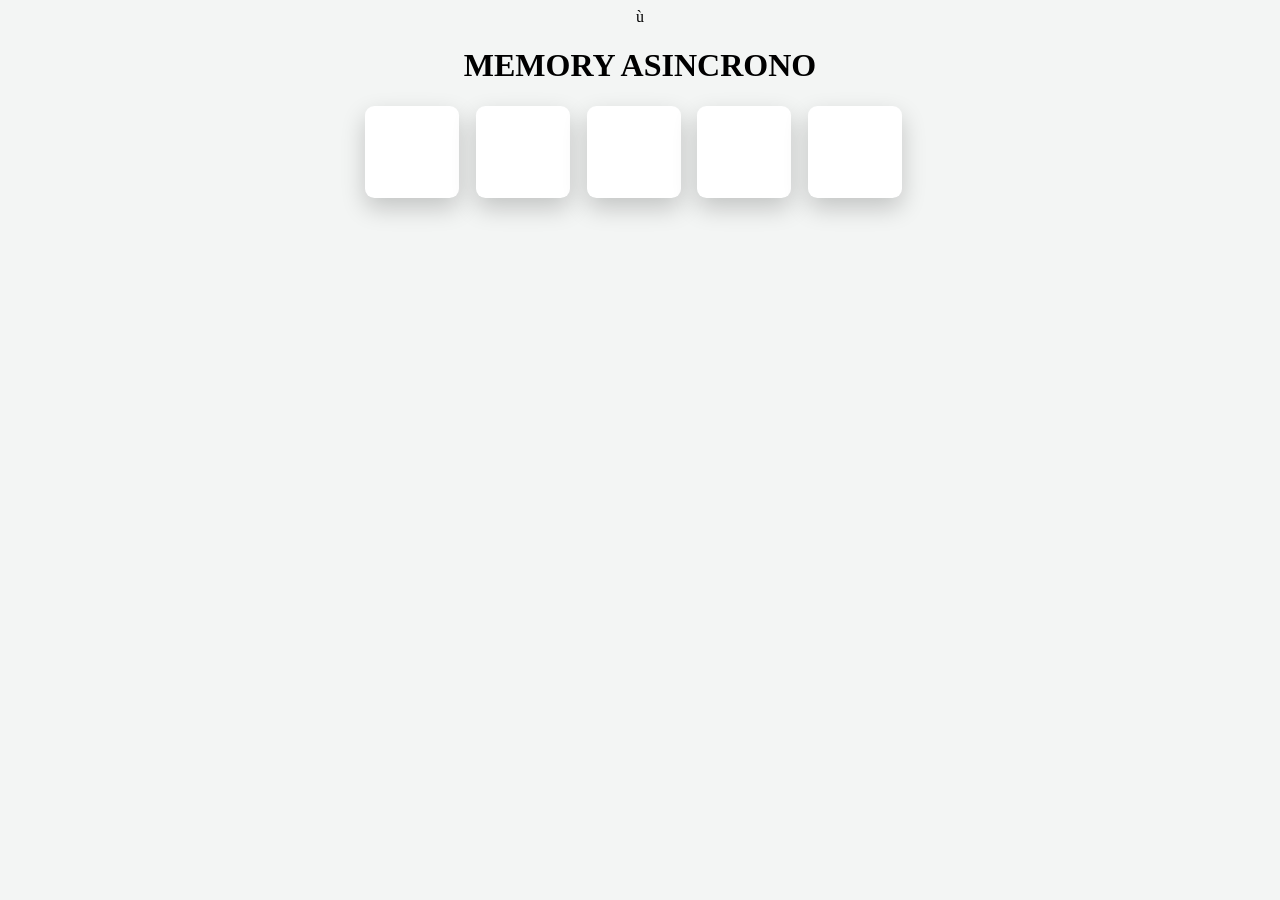
==== main.html @ 7acb87b8 "gioco iniziale completato: verifica di vittoria, Inserimento parola..." ====
<!DOCTYPE html>
<html lang="en">

<head>
    <meta charset="UTF-8">
    <meta name="viewport" content="width=device-width, initial-scale=1.0">
    <title>Document</title>ù
    <link rel="stylesheet" href="style.css">
</head>

<body>
    <h1>MEMORY ASINCRONO</h1>
    <div class="riga">
        <input type="text" maxlength="1" class="cella">
        <input type="text" maxlength="1" class="cella">
        <input type="text" maxlength="1" class="cella">
        <input type="text" maxlength="1" class="cella">
        <input type="text" maxlength="1" class="cella">
    </div>
    <script src="script.js"></script>
</body>

</html>
---- style.css ----
html{
    font-family: 'Times New Roman', Times, serif;
}

.cella{
    height: 10vh;
    width: 10vh;
    text-align: center;
    font-size: 45px;
    border-radius: 10%;
    border: 0;
    margin-right: 1vw;
    box-shadow: 0 10px 25px rgba(0, 0, 0, 0.2);
}

body{
    background-color: rgb(243, 245, 244);
    text-align: center;    
}
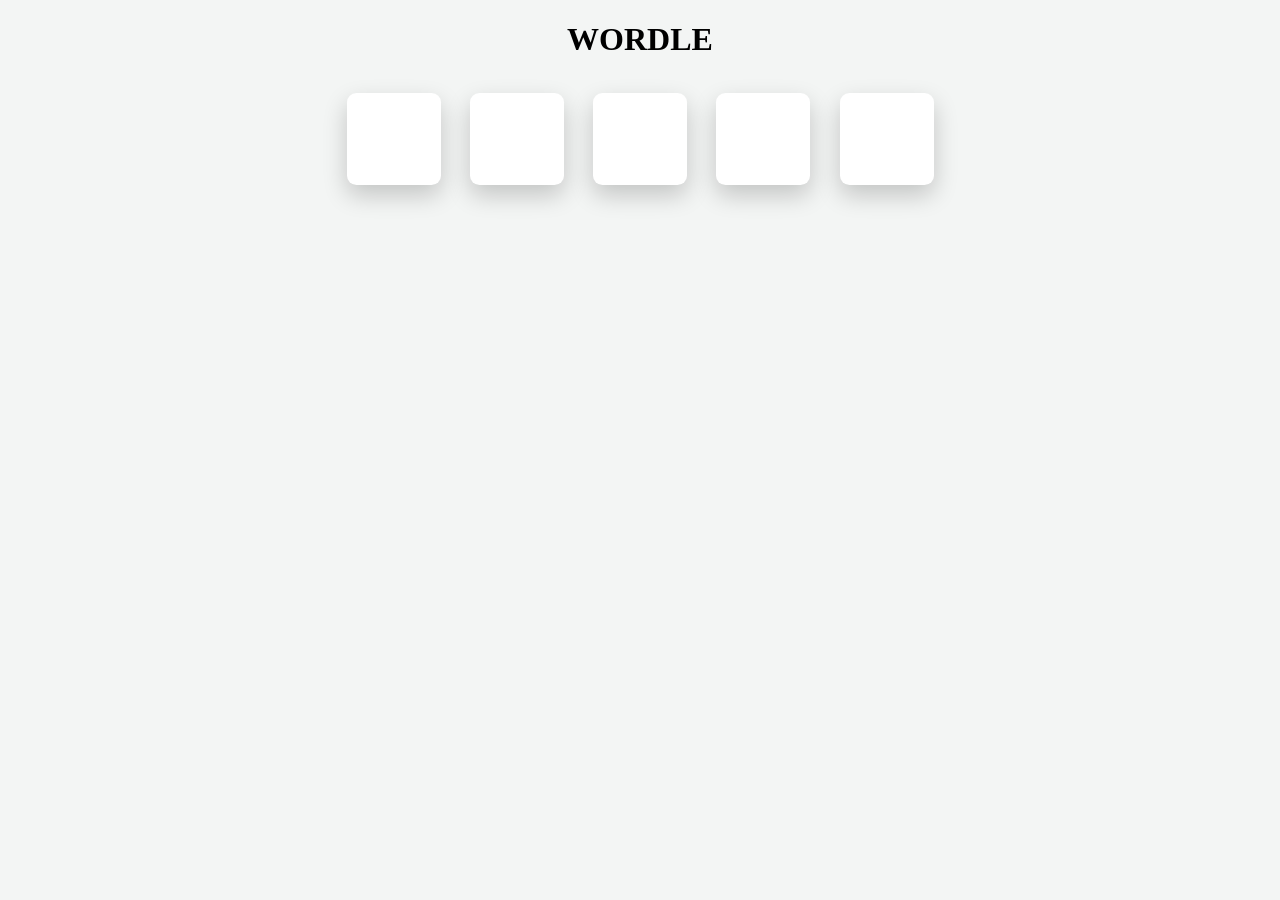
==== commit ac6c150f: "funzionamento basilare quasi terminato" ====
--- a/main.html
+++ b/main.html
@@ -4,18 +4,20 @@
 <head>
     <meta charset="UTF-8">
     <meta name="viewport" content="width=device-width, initial-scale=1.0">
-    <title>Document</title>ù
+    <title>Document</title>
     <link rel="stylesheet" href="style.css">
 </head>
 
 <body>
-    <h1>MEMORY ASINCRONO</h1>
-    <div class="riga">
-        <input type="text" maxlength="1" class="cella">
-        <input type="text" maxlength="1" class="cella">
-        <input type="text" maxlength="1" class="cella">
-        <input type="text" maxlength="1" class="cella">
-        <input type="text" maxlength="1" class="cella">
+    <h1>WORDLE</h1>
+    <div id="griglia">
+        <div class="riga">
+            <input type="text" maxlength="1" id="cella0" class="cella">
+            <input type="text" maxlength="1" id="cella0" class="cella">
+            <input type="text" maxlength="1" id="cella0" class="cella">
+            <input type="text" maxlength="1" id="cella0" class="cella">
+            <input type="text" maxlength="1" id="cella0" class="cella">
+        </div>
     </div>
     <script src="script.js"></script>
 </body>
--- a/style.css
+++ b/style.css
@@ -2,18 +2,42 @@
     font-family: 'Times New Roman', Times, serif;
 }
 
-.cella{
+.cella {
     height: 10vh;
     width: 10vh;
     text-align: center;
     font-size: 45px;
     border-radius: 10%;
     border: 0;
-    margin-right: 1vw;
+    margin: 1%;
     box-shadow: 0 10px 25px rgba(0, 0, 0, 0.2);
 }
 
 body{
     background-color: rgb(243, 245, 244);
     text-align: center;    
+}
+
+.classeGialla{
+     height: 10vh;
+    width: 10vh;
+    text-align: center;
+    font-size: 45px;
+    border-radius: 10%;
+    border: 0;
+    margin: 1%;
+    box-shadow: 0 10px 25px rgba(0, 0, 0, 0.2);
+    background-color: rgb(243, 243, 146);
+}
+
+.classeVerde{
+     height: 10vh;
+    width: 10vh;
+    text-align: center;
+    font-size: 45px;
+    border-radius: 10%;
+    border: 0;
+    margin: 1%;
+    box-shadow: 0 10px 25px rgba(0, 0, 0, 0.2);
+    background-color: rgb(144, 218, 144);
 }
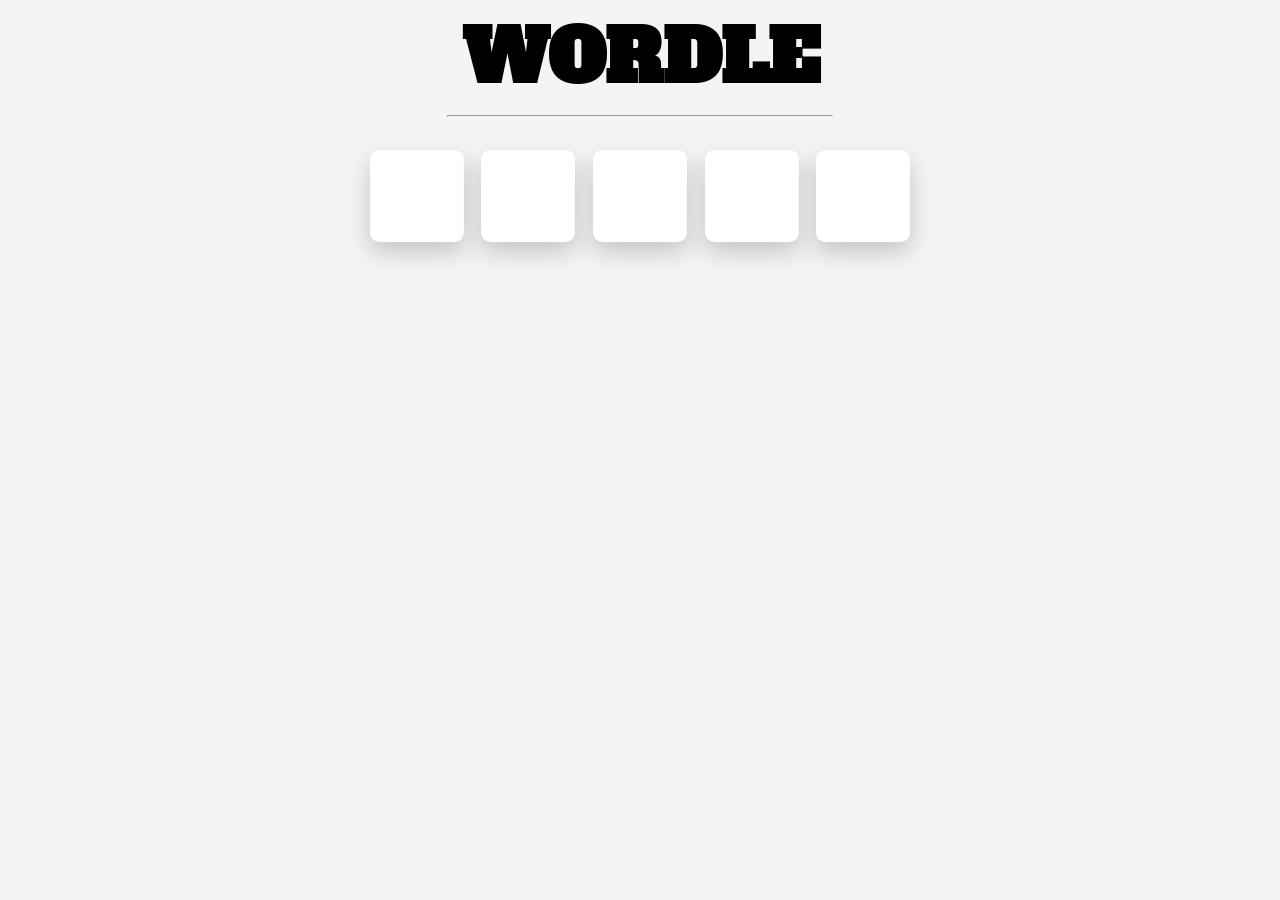
==== commit 5ed45492: "funzionamento basilare finito" ====
--- a/main.html
+++ b/main.html
@@ -10,6 +10,7 @@
 
 <body>
     <h1>WORDLE</h1>
+    <hr>
     <div id="griglia">
         <div class="riga">
             <input type="text" maxlength="1" id="cella0" class="cella">
--- a/style.css
+++ b/style.css
@@ -1,15 +1,29 @@
+@import url('https://fonts.googleapis.com/css2?family=Alfa+Slab+One&display=swap');
+
 html{
-    font-family: 'Times New Roman', Times, serif;
+    font-family: "Alfa Slab One", serif;
+  font-weight: 400;
+  font-style: normal;
 }
 
+hr {
+    align-items: center;
+    width: 30vw;
+    margin-bottom:  3vh;
+}
+
+h1{
+    margin: 0;
+    font-size: 8vh; 
+}
 .cella {
     height: 10vh;
     width: 10vh;
     text-align: center;
-    font-size: 45px;
+    font-size: 5vh;
     border-radius: 10%;
     border: 0;
-    margin: 1%;
+    margin: 0.5%;
     box-shadow: 0 10px 25px rgba(0, 0, 0, 0.2);
 }
 
@@ -18,26 +32,10 @@
     text-align: center;    
 }
 
-.classeGialla{
-     height: 10vh;
-    width: 10vh;
-    text-align: center;
-    font-size: 45px;
-    border-radius: 10%;
-    border: 0;
-    margin: 1%;
-    box-shadow: 0 10px 25px rgba(0, 0, 0, 0.2);
+.classeGialla {
     background-color: rgb(243, 243, 146);
 }
 
-.classeVerde{
-     height: 10vh;
-    width: 10vh;
-    text-align: center;
-    font-size: 45px;
-    border-radius: 10%;
-    border: 0;
-    margin: 1%;
-    box-shadow: 0 10px 25px rgba(0, 0, 0, 0.2);
+.classeVerde {
     background-color: rgb(144, 218, 144);
 }
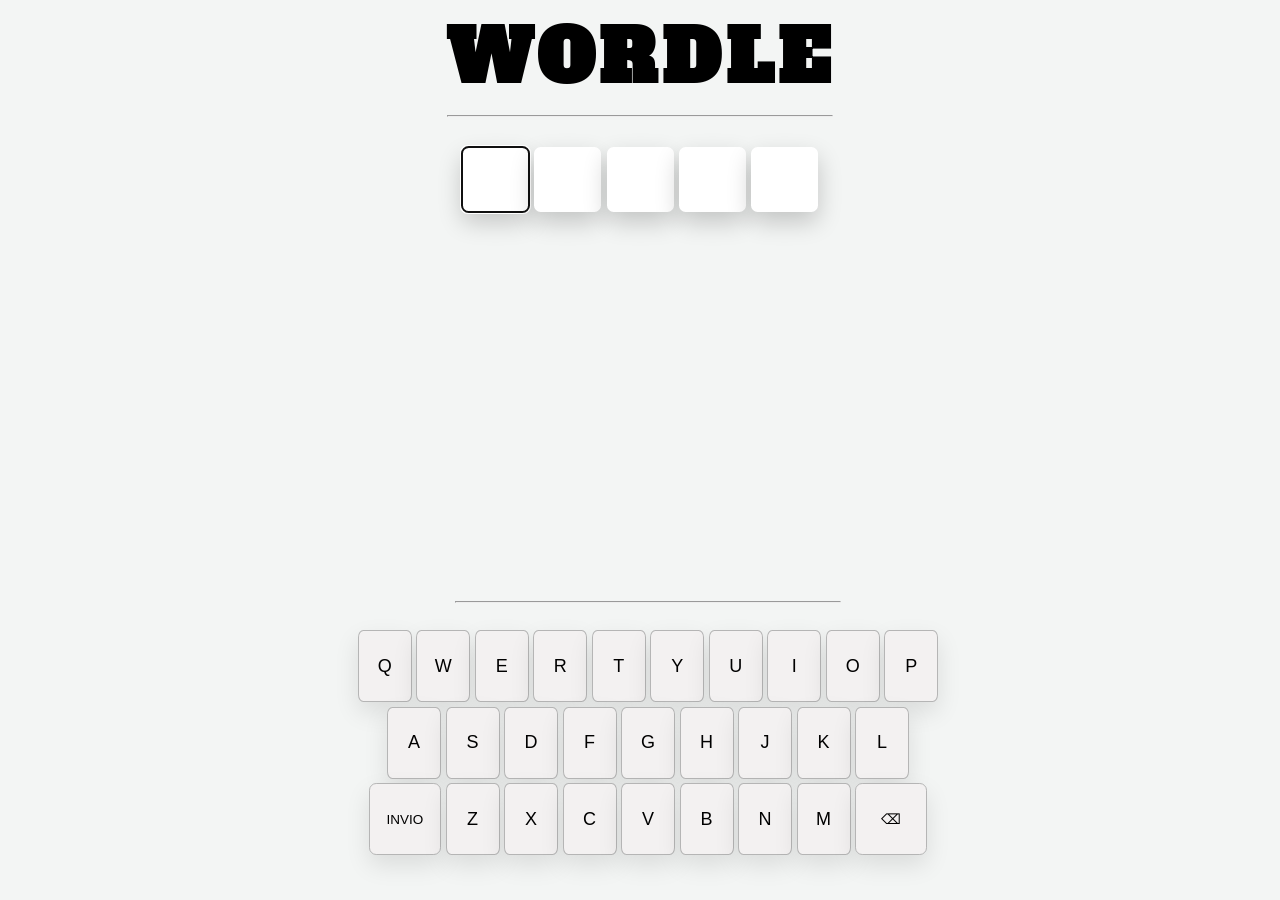
==== commit 31627297: "Funzionamento principale terminato" ====
--- a/main.html
+++ b/main.html
@@ -12,14 +12,11 @@
     <h1>WORDLE</h1>
     <hr>
     <div id="griglia">
-        <div class="riga">
-            <input type="text" maxlength="1" id="cella0" class="cella">
-            <input type="text" maxlength="1" id="cella0" class="cella">
-            <input type="text" maxlength="1" id="cella0" class="cella">
-            <input type="text" maxlength="1" id="cella0" class="cella">
-            <input type="text" maxlength="1" id="cella0" class="cella">
-        </div>
     </div>
+    <footer>
+        <hr>
+        <div id="tastiera"></div>
+    </footer>
     <script src="script.js"></script>
 </body>
 
--- a/style.css
+++ b/style.css
@@ -1,7 +1,6 @@
 @import url('https://fonts.googleapis.com/css2?family=Alfa+Slab+One&display=swap');
 
 html{
-    font-family: "Alfa Slab One", serif;
   font-weight: 400;
   font-style: normal;
 }
@@ -13,29 +12,82 @@
 }
 
 h1{
+    font-family: "Alfa Slab One", serif;
     margin: 0;
+    letter-spacing: 0.4vw;
     font-size: 8vh; 
 }
 .cella {
-    height: 10vh;
-    width: 10vh;
+    height: 7vh;
+    width: 7vh;
     text-align: center;
-    font-size: 5vh;
+    font-size: 3vh;
     border-radius: 10%;
     border: 0;
-    margin: 0.5%;
+    margin: 0.3vh;
     box-shadow: 0 10px 25px rgba(0, 0, 0, 0.2);
 }
 
 body{
     background-color: rgb(243, 245, 244);
-    text-align: center;    
+    text-align: center; 
 }
 
-.classeGialla {
+.cella.classeGialla {
     background-color: rgb(243, 243, 146);
 }
 
-.classeVerde {
+.cella.classeVerde {
     background-color: rgb(144, 218, 144);
+}
+
+footer {
+    position: fixed;
+    bottom: 0;
+    width: 100%;
+    padding: 2vh 0;
+    background-color: rgb(243, 245, 244);
+    padding-bottom: 5vh;
+}
+
+#tastiera {
+    display: flex;
+    flex-direction: column;
+    align-items: center;
+    gap: 0.5vh;
+}
+
+.riga-tastiera {
+    display: flex;
+    gap: 0.5vh;
+}
+
+.tasto {
+    height: 8vh;
+    width: 6vh;
+    border: none;
+    border-radius: 10%;
+    background-color: rgb(243, 241, 241);
+    border: 0.1px solid rgb(181, 181, 181);
+    font-size: 2vh;
+    cursor: pointer;
+    box-shadow: 0 10px 25px rgba(0, 0, 0, 0.1);
+}
+
+.tasto:hover {
+    background-color: #ddd9d9;
+}
+
+.tasto.verde {
+    background-color: rgb(144, 218, 144);
+    color: white;
+}
+
+.tasto.giallo {
+    background-color: rgb(243, 243, 146);
+}
+
+.tasto.grigio {
+    background-color: #afb3b8;
+    color: white;
 }
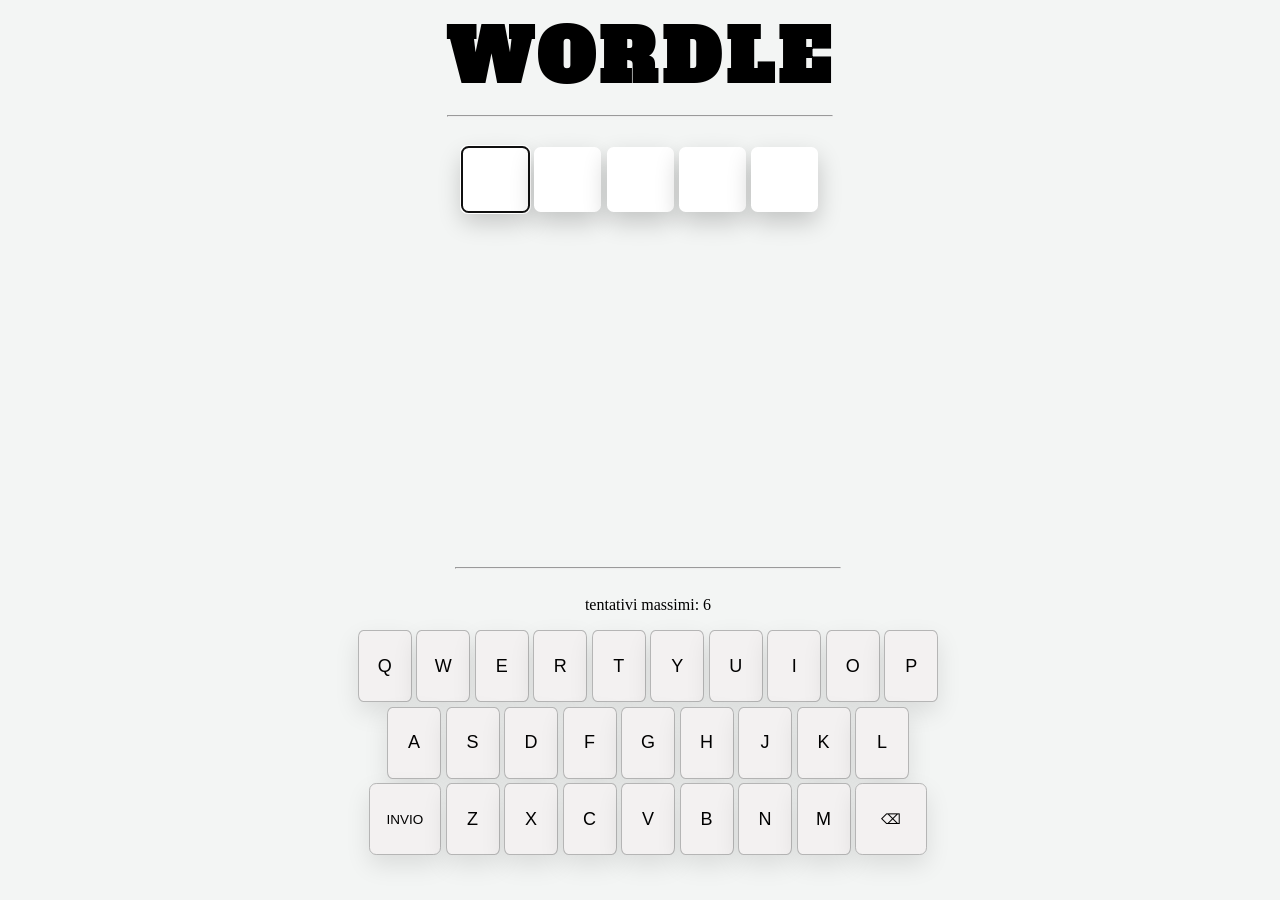
==== commit 692240a5: "creato json soluzionio differente a quello delle parole possibili" ====
--- a/main.html
+++ b/main.html
@@ -1,3 +1,4 @@
+
 <!DOCTYPE html>
 <html lang="en">
 
@@ -15,6 +16,7 @@
     </div>
     <footer>
         <hr>
+        <p>tentativi massimi: 6</p>
         <div id="tastiera"></div>
     </footer>
     <script src="script.js"></script>
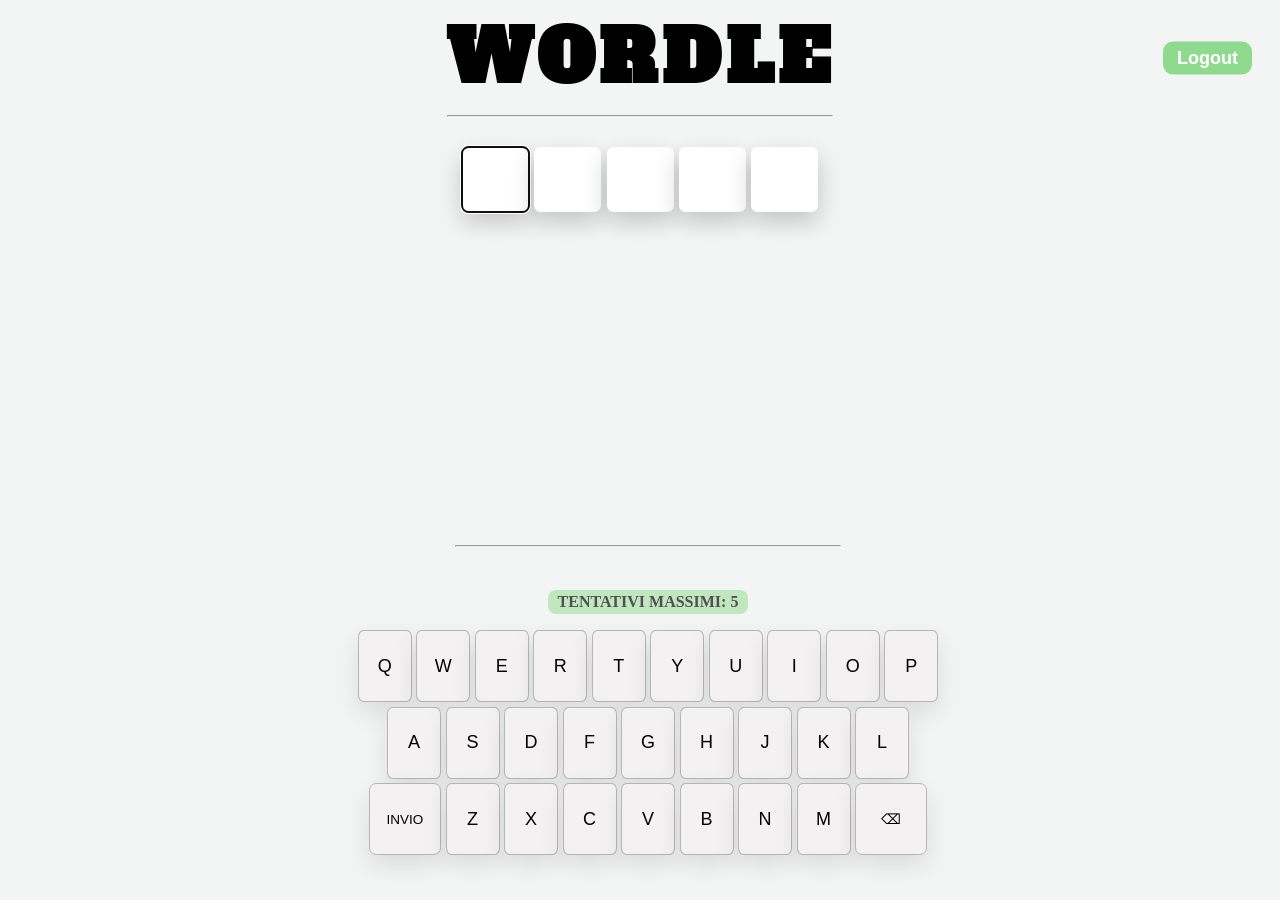
==== commit 44a16db9: "aggiunto login e sistemato un pò di robe" ====
--- a/main.html
+++ b/main.html
@@ -1,4 +1,3 @@
-
 <!DOCTYPE html>
 <html lang="en">
 
@@ -10,13 +9,17 @@
 </head>
 
 <body>
-    <h1>WORDLE</h1>
+    <header class="topbar">
+        <button id="logout">Logout</button>
+        <h1>WORDLE</h1>
+    </header>
+
     <hr>
     <div id="griglia">
     </div>
     <footer>
         <hr>
-        <p>tentativi massimi: 6</p>
+        <p id="tentativi">TENTATIVI MASSIMI: 5</p>
         <div id="tastiera"></div>
     </footer>
     <script src="script.js"></script>
--- a/style.css
+++ b/style.css
@@ -90,4 +90,48 @@
 .tasto.grigio {
     background-color: #afb3b8;
     color: white;
+}
+/* ------------------------------------------------------------------- */
+.topbar{
+    position: relative;
+    display: flex;
+    justify-content: center;
+    align-items: center;
+}
+
+.topbar h1{
+    font-family: "Alfa Slab One", serif;
+    margin: 0;
+    letter-spacing: 0.4vw;
+    font-size: 8vh;
+}
+
+#logout {
+    position: absolute;
+    right: 20px;
+    top: 50%;
+    transform: translateY(-50%);
+    padding: 6px 14px;
+    border: none;
+    border-radius: 10px;
+    cursor: pointer;
+    background-color: rgb(144, 218, 144);
+    font-weight: bold;
+    font-size: 2vh;
+    transition: transform 0.2s, background-color 0.2s;
+    color: white;
+}
+
+#logout:hover {
+    background-color: rgb(118, 197, 118);
+    transform: scale(1.05);
+}
+
+#tentativi {
+    color: rgb(80, 80, 80);
+    font-weight: bold;
+    display: inline-block;
+    padding: 3px 10px;
+    border-radius: 8px;
+    background-color: rgb(193, 231, 193);
 }
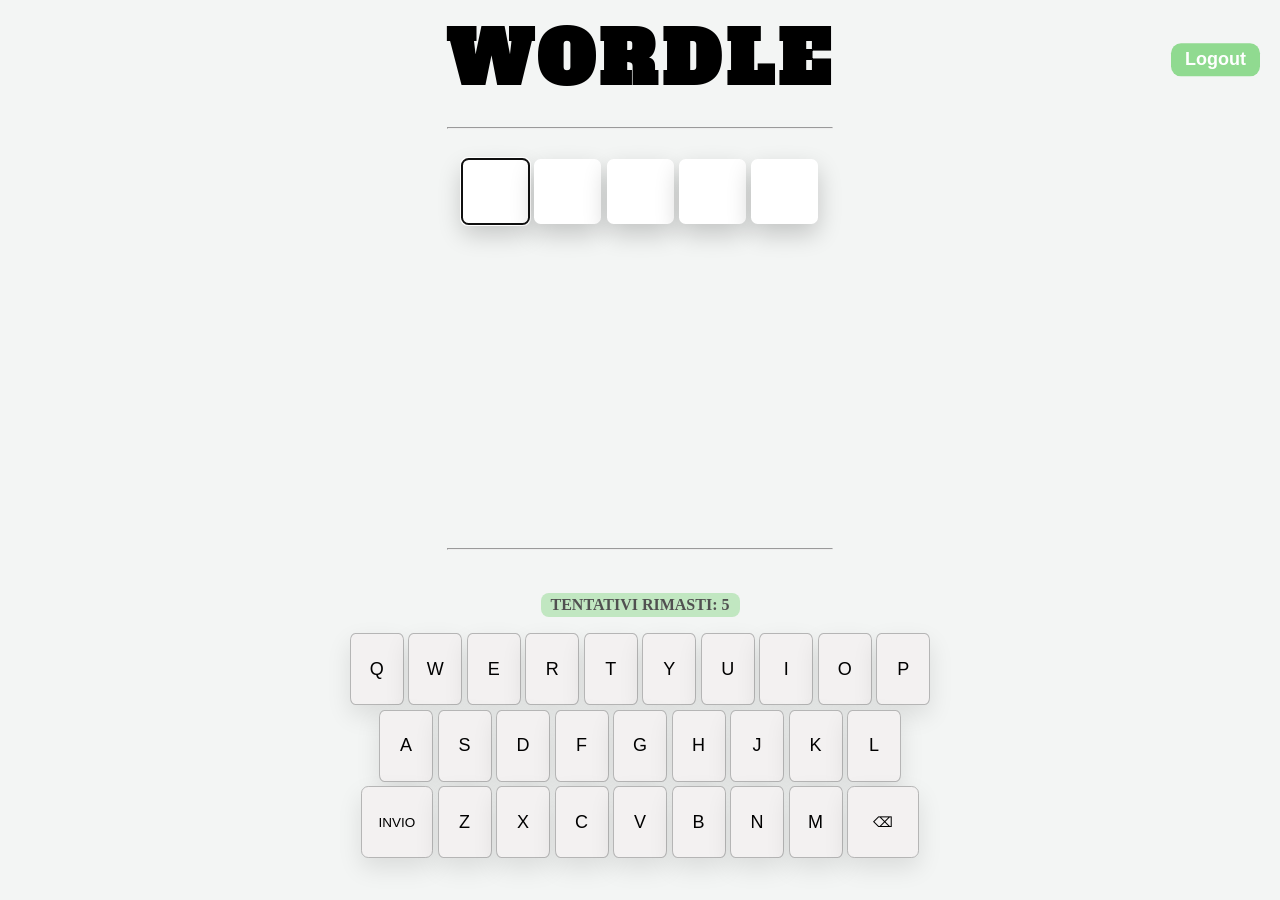
==== commit 4f630855: "aggiunto username nel gioco, animazione celle, tentativi dinamici, ecc." ====
--- a/main.html
+++ b/main.html
@@ -10,8 +10,11 @@
 
 <body>
     <header class="topbar">
-        <button id="logout">Logout</button>
         <h1>WORDLE</h1>
+        <div class="account">
+            <p id="username"></p>
+            <button id="logout">Logout</button>
+        </div>
     </header>
 
     <hr>
@@ -19,10 +22,9 @@
     </div>
     <footer>
         <hr>
-        <p id="tentativi">TENTATIVI MASSIMI: 5</p>
+        <p id="tentativi">TENTATIVI RIMASTI: 5</p>
         <div id="tastiera"></div>
     </footer>
     <script src="script.js"></script>
 </body>
-
 </html>
--- a/style.css
+++ b/style.css
@@ -1,4 +1,10 @@
 @import url('https://fonts.googleapis.com/css2?family=Alfa+Slab+One&display=swap');
+
+html, body {
+  height: auto;
+  min-height: 100%;
+  margin: 0;
+}
 
 html{
   font-weight: 400;
@@ -30,7 +36,8 @@
 
 body{
     background-color: rgb(243, 245, 244);
-    text-align: center; 
+    text-align: center;
+    padding-bottom: 32vh;
 }
 
 .cella.classeGialla {
@@ -45,9 +52,9 @@
     position: fixed;
     bottom: 0;
     width: 100%;
-    padding: 2vh 0;
+    height: 40vh;
+    padding: 0;
     background-color: rgb(243, 245, 244);
-    padding-bottom: 5vh;
 }
 
 #tastiera {
@@ -92,25 +99,37 @@
     color: white;
 }
 /* ------------------------------------------------------------------- */
-.topbar{
+.topbar {
+    display: flex;
+    align-items: center;
+    justify-content: center;
     position: relative;
-    display: flex;
-    justify-content: center;
-    align-items: center;
+    padding: 10px 20px;
 }
 
 .topbar h1{
     font-family: "Alfa Slab One", serif;
     margin: 0;
-    letter-spacing: 0.4vw;
     font-size: 8vh;
 }
 
-#logout {
+.account {
     position: absolute;
     right: 20px;
     top: 50%;
     transform: translateY(-50%);
+    display: flex;
+    align-items: center;
+    gap: 10px;
+}
+
+#username {
+    font-weight: bold;
+    font-size: 2.3vh;
+    color: rgb(80, 80, 80);
+}
+
+#logout {
     padding: 6px 14px;
     border: none;
     border-radius: 10px;
@@ -134,4 +153,9 @@
     padding: 3px 10px;
     border-radius: 8px;
     background-color: rgb(193, 231, 193);
+}
+
+.cella-zoom {
+    transform: scale(1.15);
+    transition: transform 0.12s;
 }
